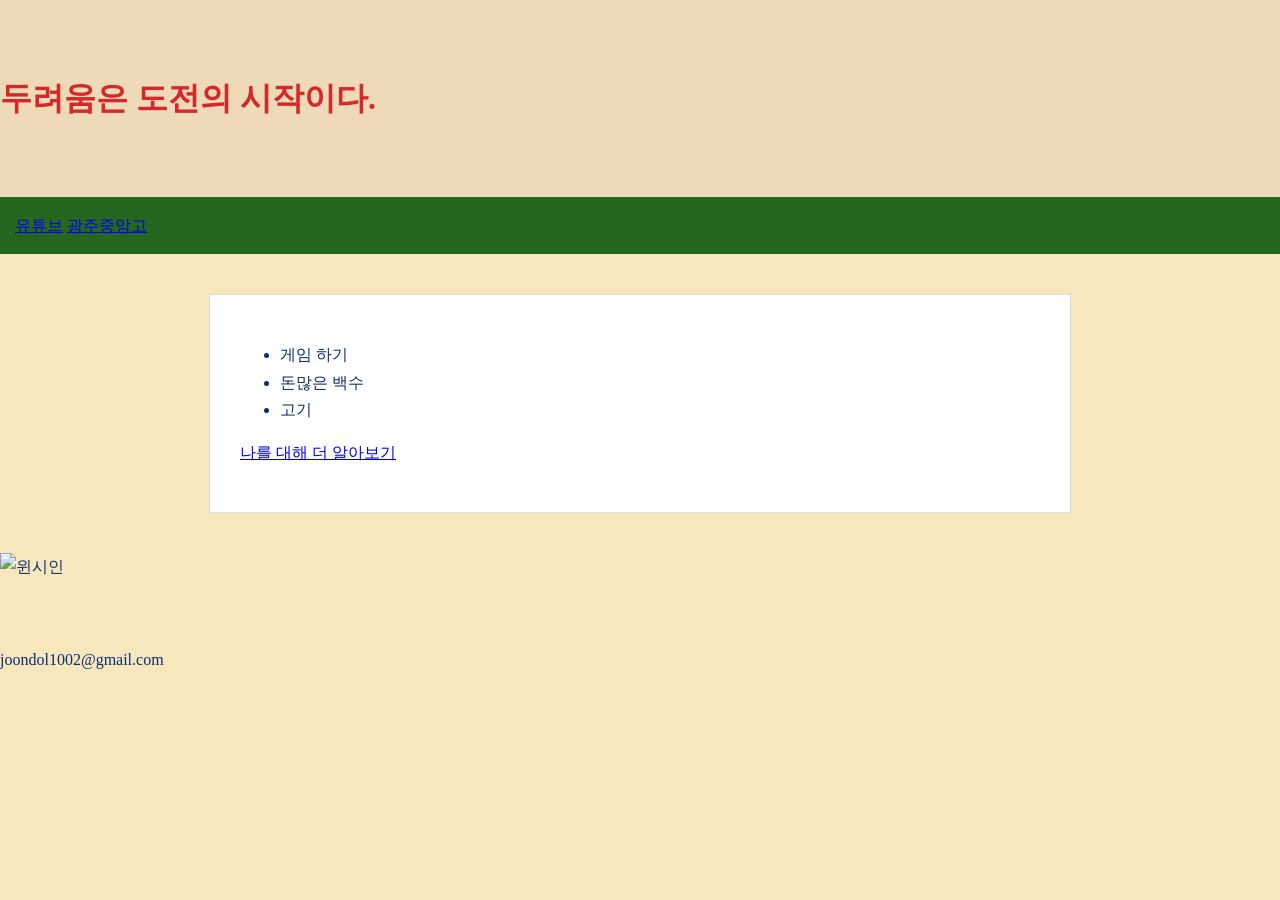
==== index.html @ 49f6e528 "Add files via upload" ====
<!DOCTYPE html>
<html lang="ko">
<head>
    <meta charset="UTF-8">
    <meta name="viewport" content="width=device-width, initial-scale=1.0">
    <title>자기소개</title>
    <link rel="preconnect" href="https://fonts.googleapis.com">
<link rel="preconnect" href="https://fonts.gstatic.com" crossorigin>
<link href="https://fonts.googleapis.com/css2?family=Black+Han+Sans&display=swap" rel="stylesheet">
    <style>
        /* 1.전체 배경과 기본 폰트 */
        body{
            
        /* [배경색] colcr Hunt 팔레트에서 가장 연하고 밝은 */    
        background-color: #F6E7BC;
        color: #0B2D72;
        line-height: 1.7;
        margin: 0;
    }

    /* 2.헤더 꾸미기 */
    header {
        background-color: #EED9B9;
        color: #D62828;
        text-align: #FFDE42;
        padding: 50px 0;
    }

    /* 3.메뉴바(nav) 꾸미기 */
    nav {
        text-align: #4C5C2D;
        padding: 15px;
        background-color: #25671E;
    }
header, footer {
    padding: 50px 0;
}

main {
    width: 80%;
    max-width: 800px;
    margin: 40px auto;
    padding: 30px;
    background-color: white;
    border: 1px solid #ddd;
}

    my-button {
        display: inline-block;
        padding: 15px 30px;
        background-color: #3F71AF;
        color: white;
        text-emphasis: none;
        border-radius: 30px;                    
        margin-top: 20px;
        transition: 0.3s;
    } 

    .my-button:hover {
        background-color: #112D4E;
        transform: translateY(-3px);
    }

    </style>
</head>              
<header><h1>두려움은 도전의 시작이다.</h1> </header>
<body>
    <nav>
        <a href="https://www.youtube.com/" target="_blank" ">유튜브</a>
        <a href="https://www.goegh.kr/gjja-h/main.do" arget="_blank">광주중앙고</a>
    </nav>
    <main>
         <ul>
            <li>게임 하기</li>
            <li>돈많은 백수</li>
            <li>고기</li>
         </ul>
         <p><a href="#" class="my-button">나를 대해 더 알아보기</a></p>
        </main>
    <img src="사진.jpg" alt="윈시인" width="700">
</body>
<footer>
    <p>joondol1002@gmail.com</p>
</footer>
</html>
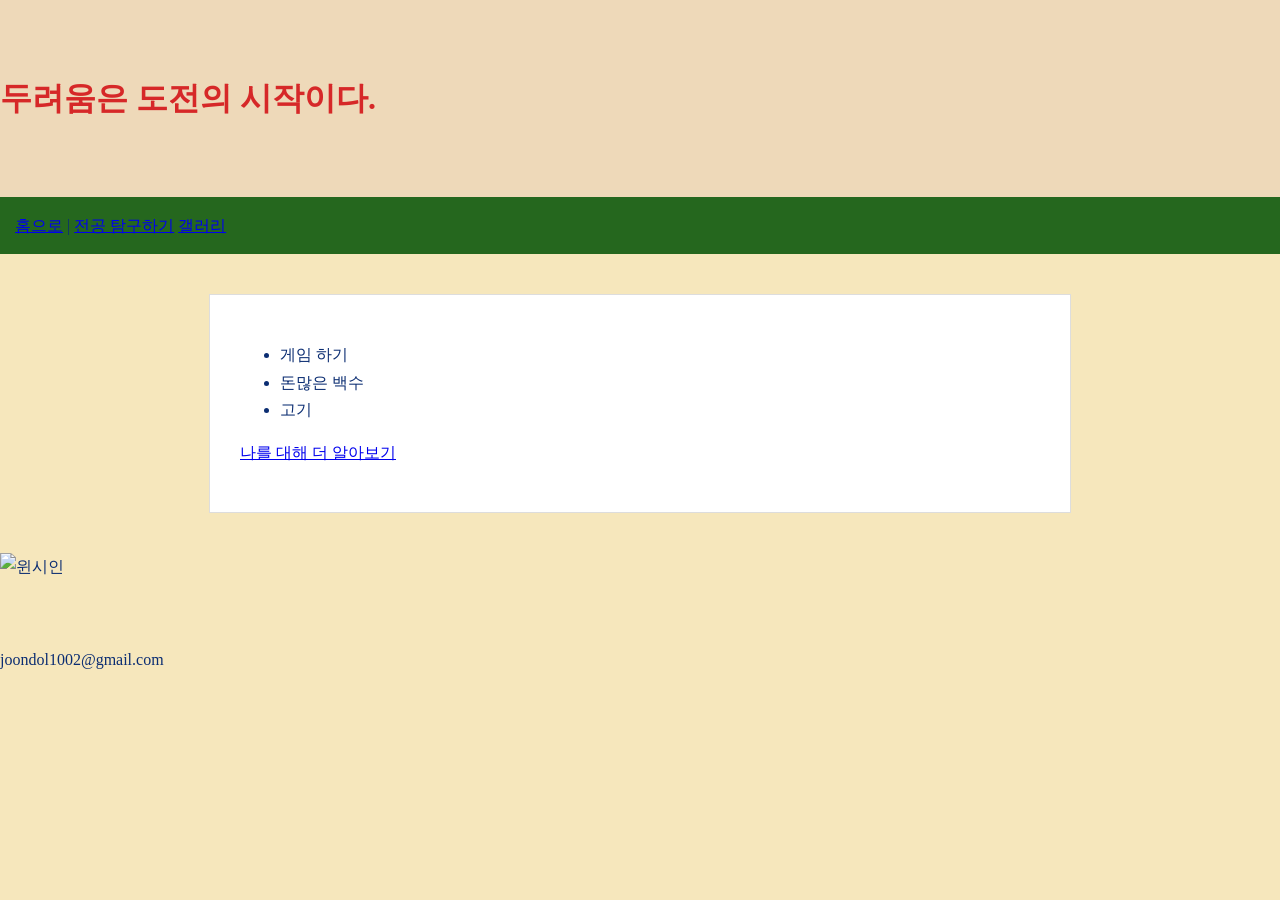
==== commit 87c55720: "Add files via upload" ====
--- a/index.html
+++ b/index.html
@@ -66,8 +66,9 @@
 <header><h1>두려움은 도전의 시작이다.</h1> </header>
 <body>
     <nav>
-        <a href="https://www.youtube.com/" target="_blank" ">유튜브</a>
-        <a href="https://www.goegh.kr/gjja-h/main.do" arget="_blank">광주중앙고</a>
+       <a href="index.html">홈으로</a> |
+       <a href="subject.html">전공 탐구하기</a>
+       <a href="gallery.html">갤러리</a>
     </nav>
     <main>
          <ul>
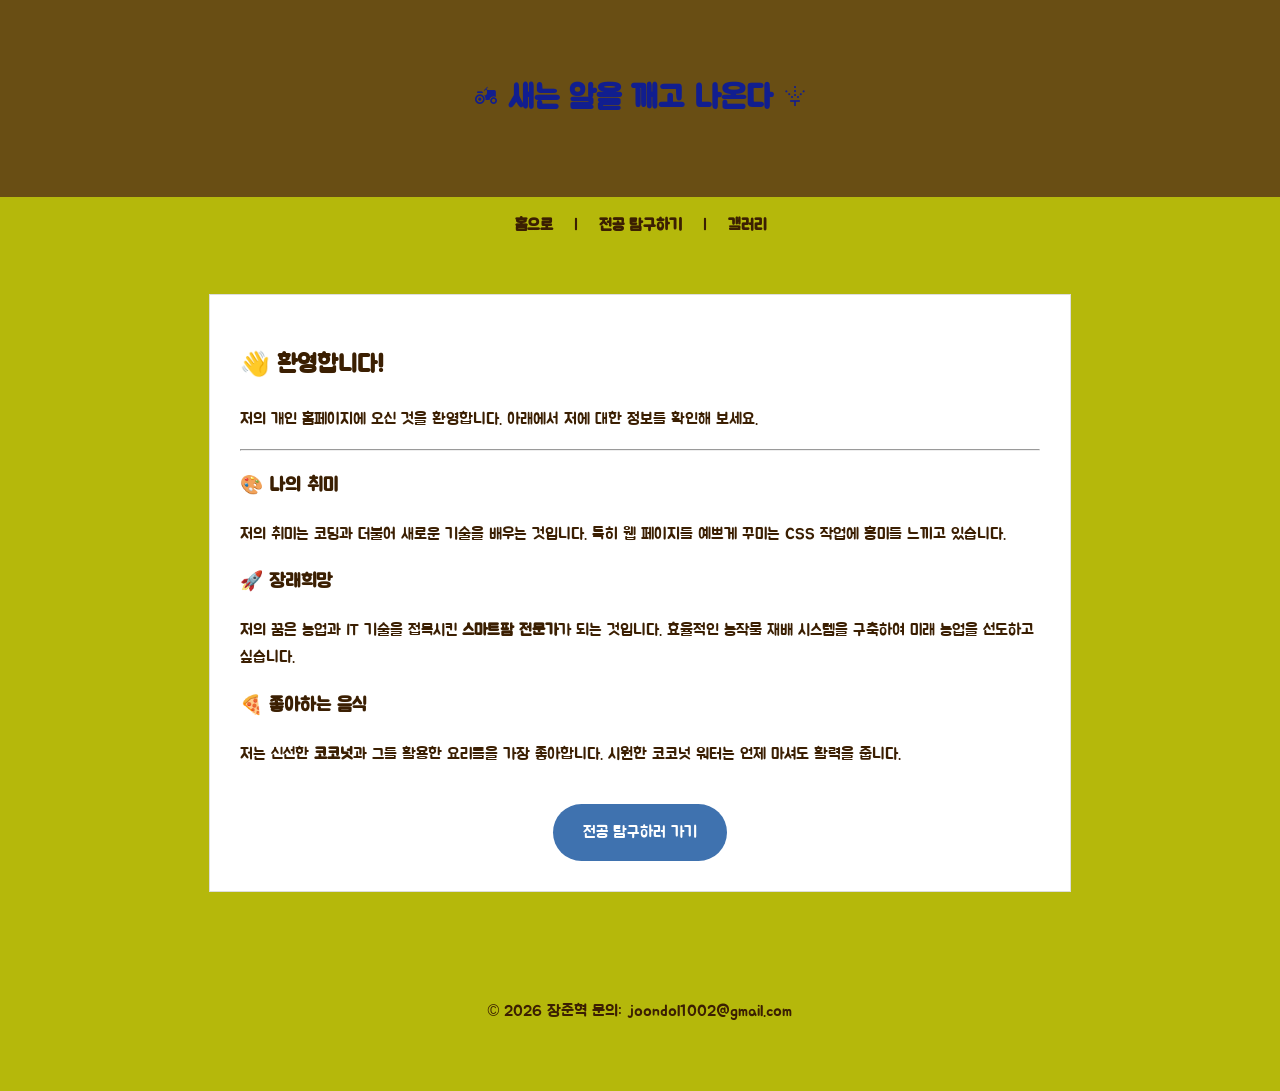
==== commit 0226c44c: "Add files via upload" ====
--- a/index.html
+++ b/index.html
@@ -1,86 +1,80 @@
-<!DOCTYPE html>
+<!doctype html>
 <html lang="ko">
-<head>
-    <meta charset="UTF-8">
-    <meta name="viewport" content="width=device-width, initial-scale=1.0">
-    <title>자기소개</title>
-    <link rel="preconnect" href="https://fonts.googleapis.com">
-<link rel="preconnect" href="https://fonts.gstatic.com" crossorigin>
-<link href="https://fonts.googleapis.com/css2?family=Black+Han+Sans&display=swap" rel="stylesheet">
-    <style>
-        /* 1.전체 배경과 기본 폰트 */
-        body{
-            
-        /* [배경색] colcr Hunt 팔레트에서 가장 연하고 밝은 */    
-        background-color: #F6E7BC;
-        color: #0B2D72;
-        line-height: 1.7;
-        margin: 0;
-    }
+  <head>
+    <meta charset="UTF-8" />
+    <meta name="viewport" content="width=device-width, initial-scale=1.0" />
+    <title>코코넛 - 홈</title>
+    <link rel="preconnect" href="https://fonts.googleapis.com" />
+    <link rel="preconnect" href="https://fonts.gstatic.com" crossorigin />
+    <link
+      href="https://fonts.googleapis.com/css2?family=Jua&display=swap"
+      rel="stylesheet"
+    />
+    <link
+      rel="stylesheet"
+      href="https://fonts.googleapis.com/css2?family=Material+Symbols+Outlined:opsz,wght,FILL,GRAD@20..48,100..700,0..1,-50..200&"
+    />
 
-    /* 2.헤더 꾸미기 */
-    header {
-        background-color: #EED9B9;
-        color: #D62828;
-        text-align: #FFDE42;
-        padding: 50px 0;
-    }
+    <link rel="stylesheet" href="./style.css" />
+  </head>
 
-    /* 3.메뉴바(nav) 꾸미기 */
-    nav {
-        text-align: #4C5C2D;
-        padding: 15px;
-        background-color: #25671E;
-    }
-header, footer {
-    padding: 50px 0;
-}
+  <body>
+    <header>
+      <h1>
+        <span class="material-symbols-outlined">agriculture</span>
+        새는 알을 깨고 나온다
+        <span class="material-symbols-outlined">sprinkler</span>
+      </h1>
+    </header>
 
-main {
-    width: 80%;
-    max-width: 800px;
-    margin: 40px auto;
-    padding: 30px;
-    background-color: white;
-    border: 1px solid #ddd;
-}
+    <nav>
+      <a href="index.html">홈으로</a> |
+      <a href="subject.html">전공 탐구하기</a> |
+      <a href="gallery.html">갤러리</a>
+    </nav>
 
-    my-button {
-        display: inline-block;
-        padding: 15px 30px;
-        background-color: #3F71AF;
-        color: white;
-        text-emphasis: none;
-        border-radius: 30px;                    
-        margin-top: 20px;
-        transition: 0.3s;
-    } 
+    <main>
+      <section class="profile-section">
+        <h2>👋 환영합니다!</h2>
+        <p>
+          저의 개인 홈페이지에 오신 것을 환영합니다. 아래에서 저에 대한 정보를
+          확인해 보세요.
+        </p>
+        <hr />
 
-    .my-button:hover {
-        background-color: #112D4E;
-        transform: translateY(-3px);
-    }
+        <article class="info-block">
+          <h3>🎨 나의 취미</h3>
+          <p>
+            저의 취미는 코딩과 더불어 새로운 기술을 배우는 것입니다. 특히 웹
+            페이지를 예쁘게 꾸미는 CSS 작업에 흥미를 느끼고 있습니다.
+          </p>
+        </article>
 
-    </style>
-</head>              
-<header><h1>두려움은 도전의 시작이다.</h1> </header>
-<body>
-    <nav>
-       <a href="index.html">홈으로</a> |
-       <a href="subject.html">전공 탐구하기</a>
-       <a href="gallery.html">갤러리</a>
-    </nav>
-    <main>
-         <ul>
-            <li>게임 하기</li>
-            <li>돈많은 백수</li>
-            <li>고기</li>
-         </ul>
-         <p><a href="#" class="my-button">나를 대해 더 알아보기</a></p>
-        </main>
-    <img src="사진.jpg" alt="윈시인" width="700">
-</body>
-<footer>
-    <p>joondol1002@gmail.com</p>
-</footer>
-</html>+        <article class="info-block">
+          <h3>🚀 장래희망</h3>
+          <p>
+            저의 꿈은 농업과 IT 기술을 접목시킨
+            <strong>스마트팜 전문가</strong>가 되는 것입니다. 효율적인 농작물
+            재배 시스템을 구축하여 미래 농업을 선도하고 싶습니다.
+          </p>
+        </article>
+
+        <article class="info-block">
+          <h3>🍕 좋아하는 음식</h3>
+          <p>
+            저는 신선한 <strong>코코넛</strong>과 그를 활용한 요리들을 가장
+            좋아합니다. 시원한 코코넛 워터는 언제 마셔도 활력을 줍니다.
+          </p>
+        </article>
+      </section>
+
+      <div style="text-align: center">
+        <a href="subject.html" class="my-button">전공 탐구하러 가기</a>
+      </div>
+    </main>
+
+    <footer>
+      <p>&copy; 2026 장준혁 문의: joondol1002@gmail.com</p>
+    </footer>
+  </body>
+</html>
--- a/style.css
+++ b/style.css
@@ -0,0 +1,227 @@
+/* 1. 전체 배경색과 기본 폰트*/
+body {
+  font-family: "Jua", sans-serif;
+  background: #b5b80b;
+  color: #3b1f02;
+  line-height: 1.7;
+  margin: 0;
+}
+
+header {
+  background-color: #694e14;
+  color: #111e8f;
+  text-align: center;
+  padding: 50px 0;
+}
+
+nav {
+  text-align: center;
+  padding: 15px;
+  background-color: #b5b80b;
+}
+
+nav a {
+  margin: 0 15px;
+  text-decoration: none;
+  font-weight: bold;
+  color: #3b1f02; /* 색상값이 비어있어 추가했습니다 */
+}
+
+img {
+  display: block;
+  margin: 40px auto;
+  width: 550px;
+  border-radius: 70%;
+  border: 10px solid white; /* 'silver white'는 잘못된 문법입니다. 'solid white'로 수정 */
+  box-shadow: 0 10px 20px rgba(0, 0, 0, 1);
+}
+
+header,
+footer {
+  padding: 50px 0;
+  text-align: center; /* footer 중앙 정렬 추가 */
+}
+
+main {
+  width: 80%;
+  max-width: 800px;
+  margin: 40px auto;
+  padding: 30px;
+  background-color: white;
+  border: 1px solid #ddd;
+}
+
+.my-button {
+  display: inline-block;
+  padding: 15px 30px;
+  background-color: #3f72af;
+  color: white;
+  text-decoration: none;
+  border-radius: 30px;
+  margin-top: 20px;
+  transition: 0.3s;
+}
+
+.my-button:hover {
+  background-color: #112d4e;
+  transform: translateY(-3px);
+}
+
+.material-symbols-outlined {
+  font-variation-settings:
+    "FILL" 1,
+    "wght" 400,
+    "GRAD" 0,
+    "opsz" 40;
+}
+
+/* 주문서 구역 전체 디자인*/
+#order-area {
+  margin-top: 60px;
+  padding: 30px;
+  background-color: #f4f9f4;
+  border: 1px solid #e0e0e0;
+  border-radius: 20px;
+}
+
+form {
+  display: flex;
+  flex-direction: column;
+  gap: 20px;
+  max-width: 500px;
+}
+
+/* 입력창 세부 정렬*/
+.input-group {
+  display: flex;
+  flex-direction: column;
+  gap: 5px;
+}
+
+/* 1. 성함과 연락처 가로 정렬 */
+.input-row {
+  display: flex;
+  gap: 15px;
+  margin-bottom: 20px;
+}
+
+.input-row .input-group {
+  flex: 1; /* 같은 비율로 칸 나눠 갖기 */
+}
+
+/* 2. 클릭했을 때 강조되는 입력창 */
+.input-group input:focus,
+.input-group textarea:focus {
+  outline: none;
+  border-color: #4caf50;
+  box-shadow: 0 0 8px rgba(76, 175, 80, 0.2);
+}
+
+/* 3. 배달 방식(select) 깔끔하게 만들기 */
+select {
+  width: 100%;
+  padding: 10px;
+  border-radius: 8px;
+  border: 1px solid #ddd;
+  background-color: white;
+}
+
+/* 4. 주문 버튼 스타일 */
+.order-btn {
+  background-color: #2e7d32;
+  color: white;
+  padding: 15px;
+  border: none;
+  border-radius: 8px;
+  width: 100%;
+  font-size: 18px;
+  font-weight: bold;
+  cursor: pointer;
+  transition: 0.1s;
+}
+
+.order-btn:hover {
+  background-color: #388e3c;
+  transform: translateY(2px);
+}
+
+.order-btn:active {
+  transform: translateY(5px);
+}
+
+.receipt-box {
+  margin-top: 30px;
+  padding: 20px;
+  border: 2px dashed #4caf50;
+  background-color: #ffffff;
+  border-radius: 10px;
+  display: none;
+}
+
+.receipt-box h3 {
+  color: #2e7d32;
+  border-bottom: 1px solid #eee;
+  padding-bottom: 10px;
+}
+
+/* 갤러리 전용 디자인 */
+.display-box {
+  text-align: center;
+  background-color: #f0f0f0;
+  padding: 20px;
+  border-radius: 15px;
+  margin-bottom: 30px;
+}
+
+#targetImg {
+  /* lmg가 아니라 Img(대문자 i)로 수정 */
+  transition: transform 0.3s ease;
+}
+
+.thumb-list img {
+  cursor: pointer;
+  border: 3px solid transparent;
+  transition: 0.2s;
+  width: 100px;
+  height: 100px;
+  object-fit: cover;
+  border-radius: 10px;
+  margin: 5px; /* 썸네일 간격 추가 */
+}
+
+/* 마우스를 올렸을 때 반응 - 띄어쓰기 수정 */
+.thumb-list img:hover {
+  border-color: #3f72af;
+  transform: scale(1.1);
+}
+
+#targetImg {
+  /* 여기도 Img로 수정 */
+  border-radius: 0 !important;
+}
+/* 갤러리 썸네일 리스트 가로 정렬 */
+.thumb-list {
+  display: flex; /* 가로 정렬 활성화 */
+  flex-wrap: wrap; /* 공간이 부족하면 다음 줄로 넘김 */
+  justify-content: center; /* 사진들을 가운데로 정렬 */
+  gap: 10px; /* 사진 사이의 간격 */
+  margin-top: 20px;
+}
+
+.thumb-list img {
+  cursor: pointer;
+  border: 3px solid transparent;
+  transition: 0.2s;
+  width: 120px; /* 사진 크기 조절 */
+  height: 120px; /* 정사각형 유지 */
+  object-fit: cover; /* 비율 유지하며 꽉 채움 */
+  border-radius: 10px;
+  margin: 0; /* gap을 사용하므로 margin은 0으로 설정 */
+}
+
+/* 마우스를 올렸을 때 효과 */
+.thumb-list img:hover {
+  border-color: #3f72af;
+  transform: scale(1.1);
+  z-index: 1; /* 확대될 때 다른 사진 위로 올라오게 함 */
+}
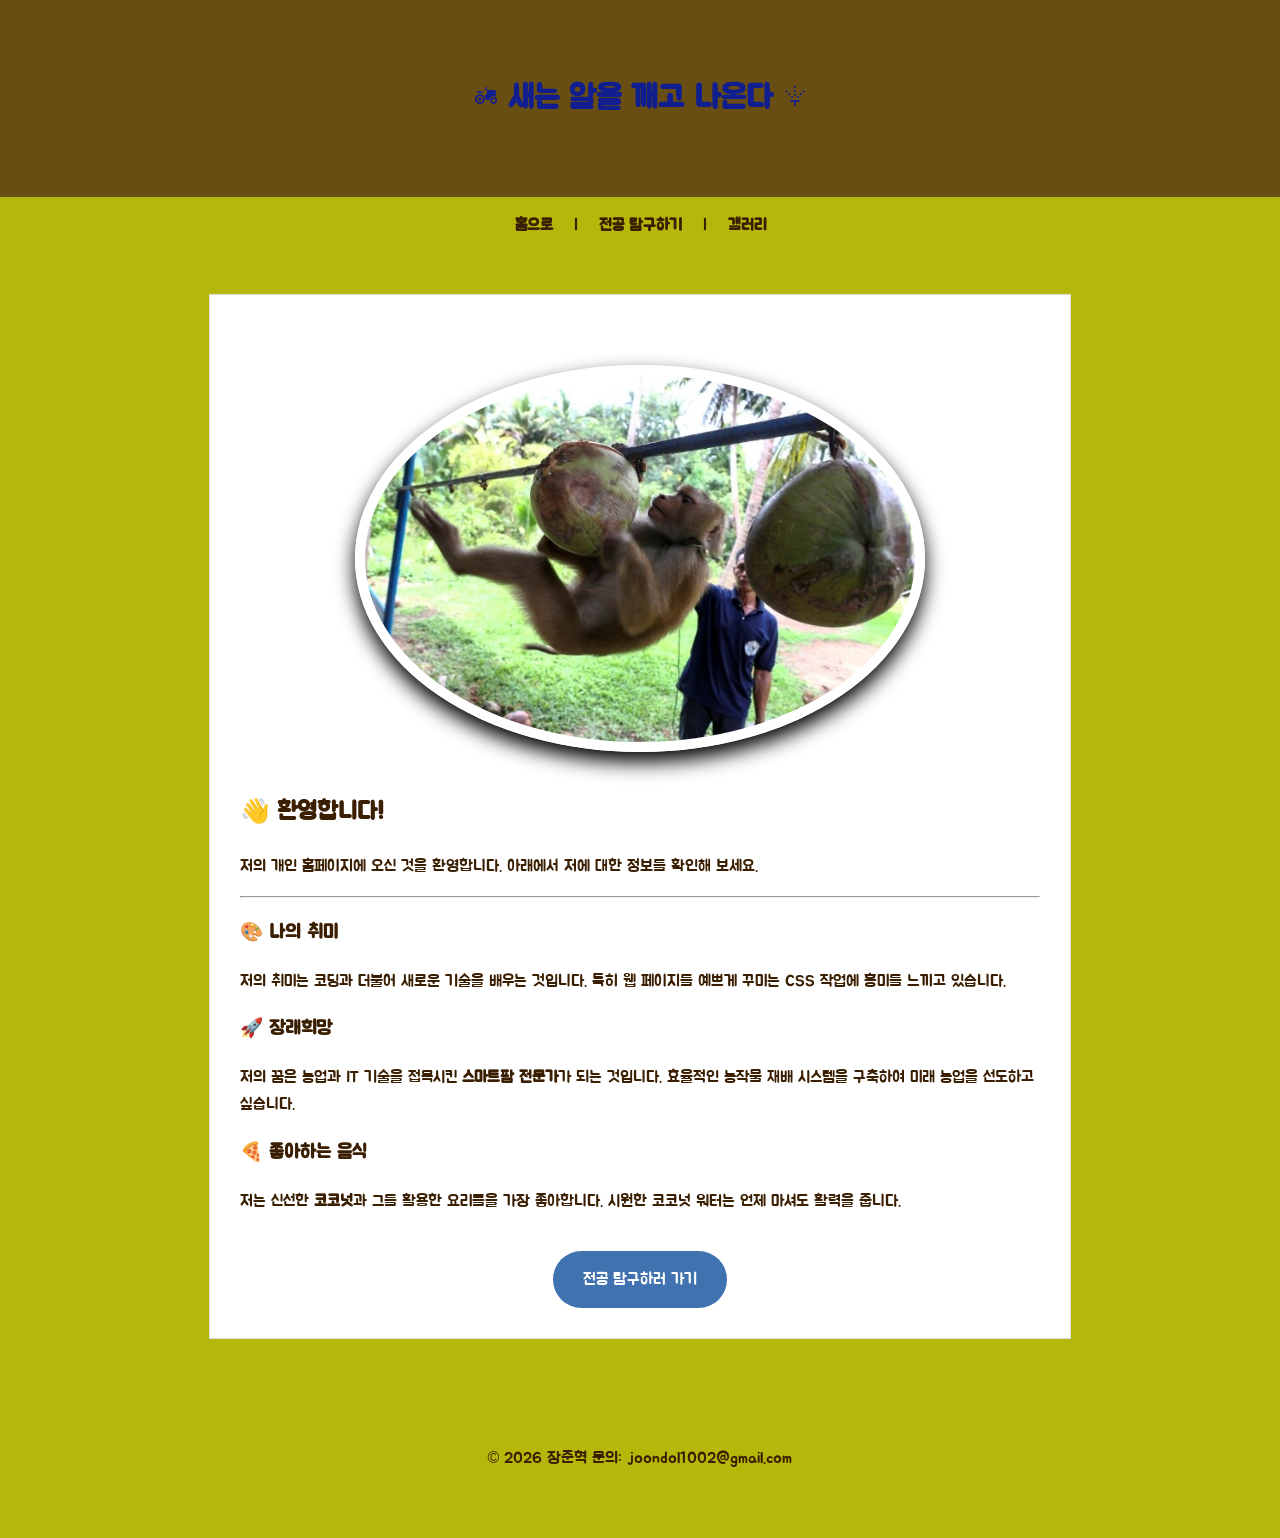
==== commit 8247e8f5: "Add files via upload" ====
--- a/index.html
+++ b/index.html
@@ -35,6 +35,7 @@
 
     <main>
       <section class="profile-section">
+        <img src="./새 폴더/861596178492177.jpg" alt="원숭이" />
         <h2>👋 환영합니다!</h2>
         <p>
           저의 개인 홈페이지에 오신 것을 환영합니다. 아래에서 저에 대한 정보를
